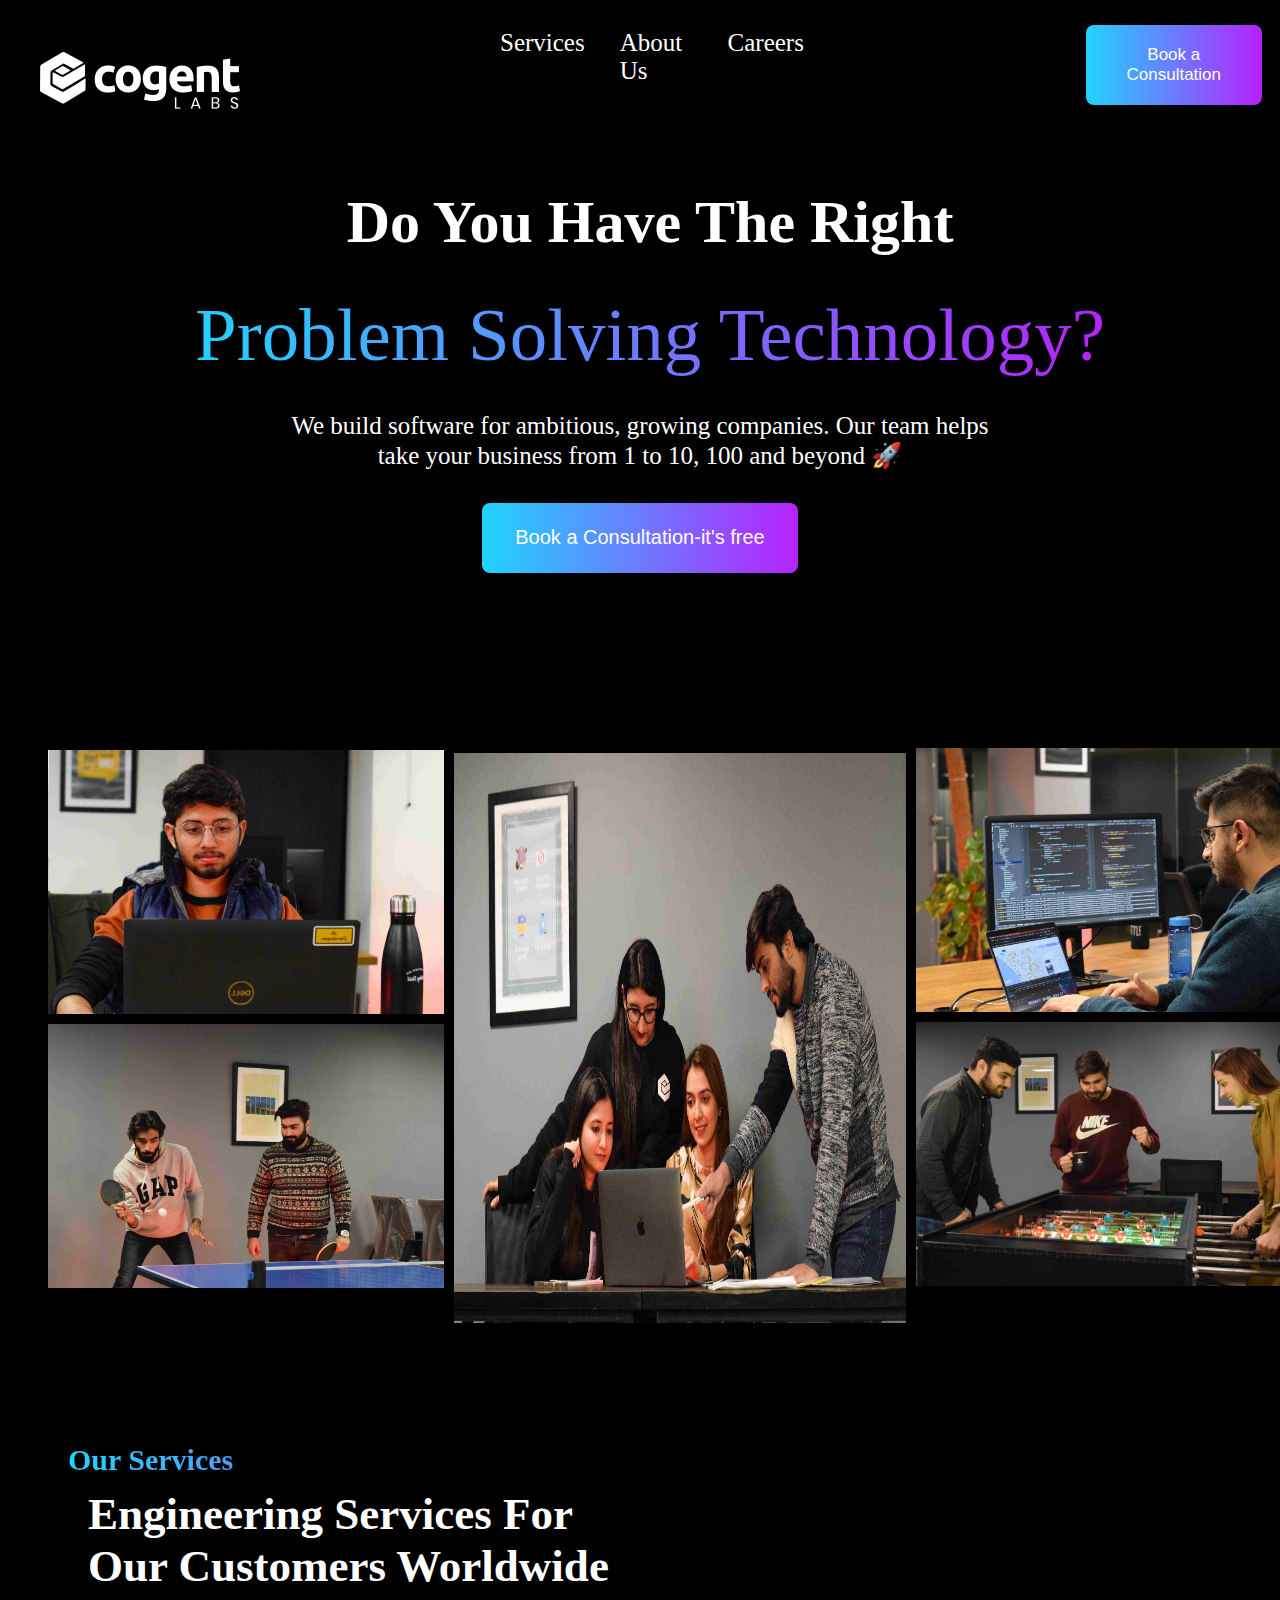
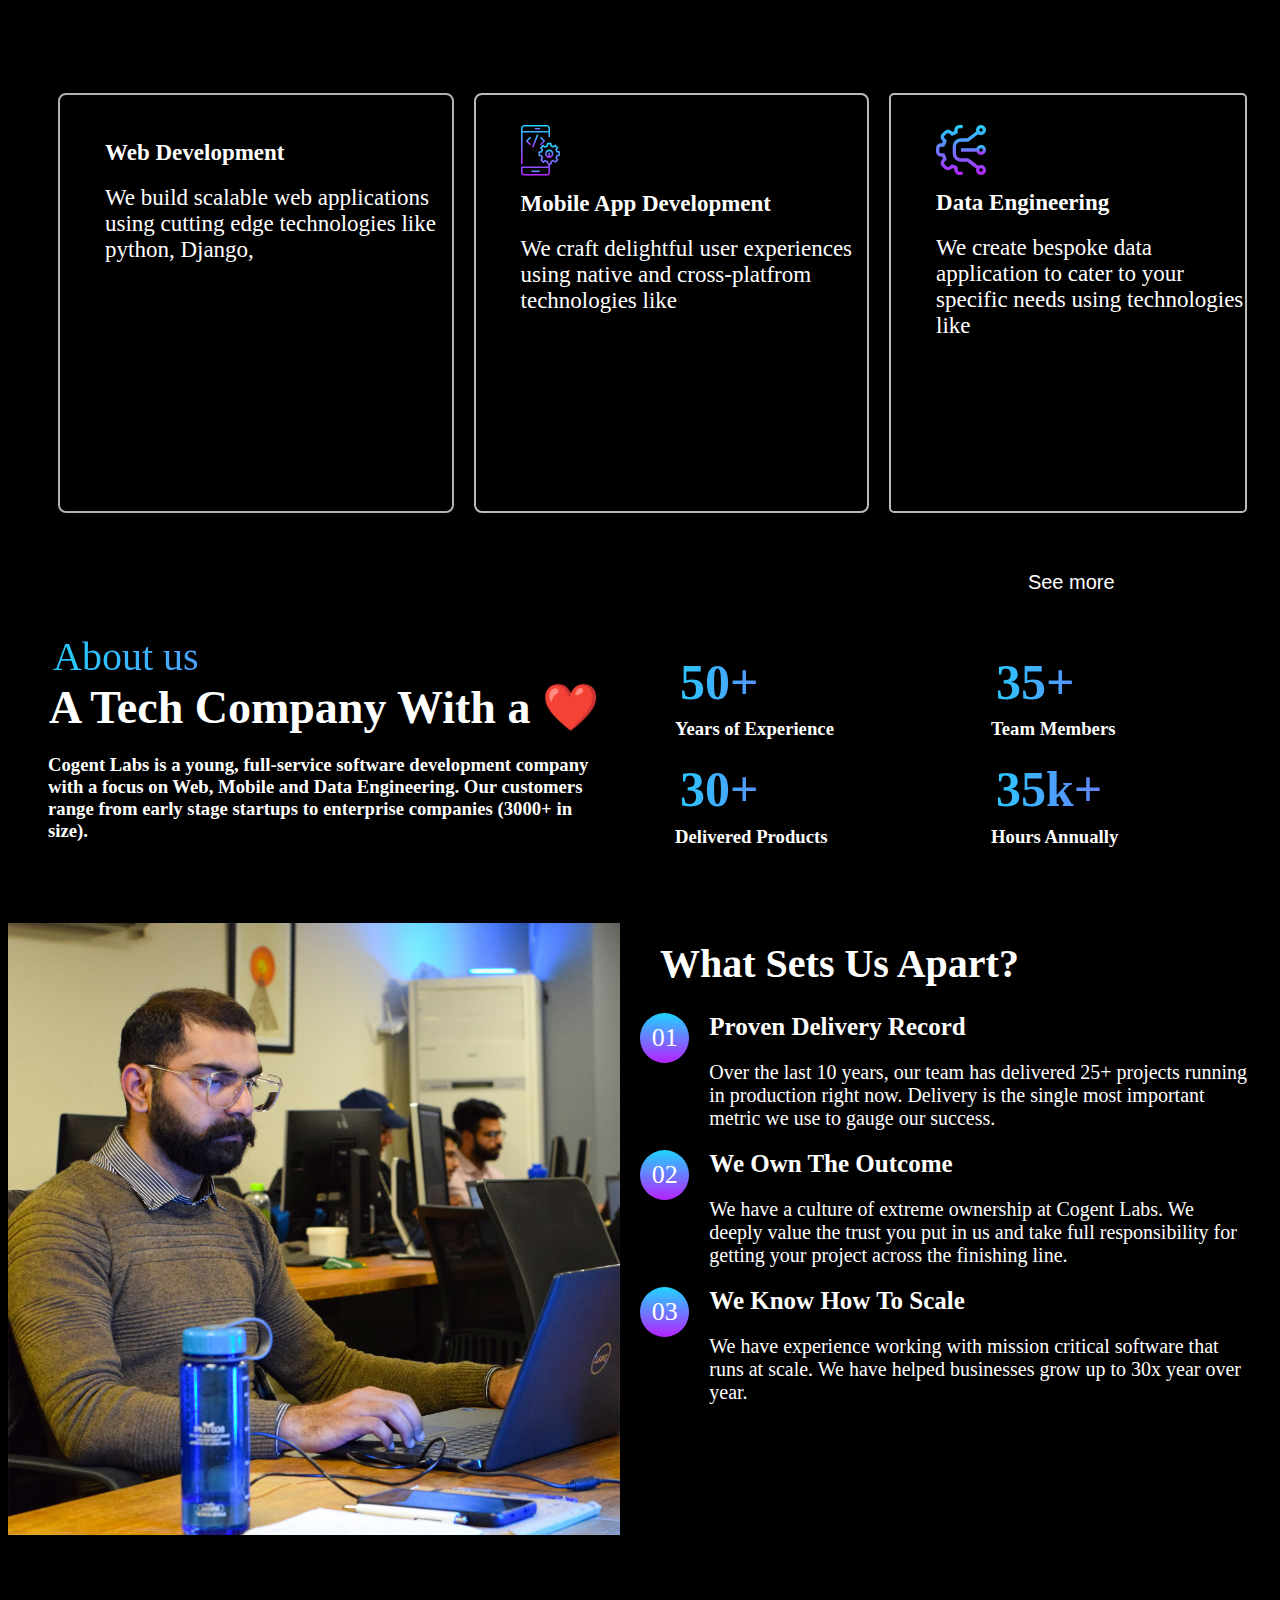
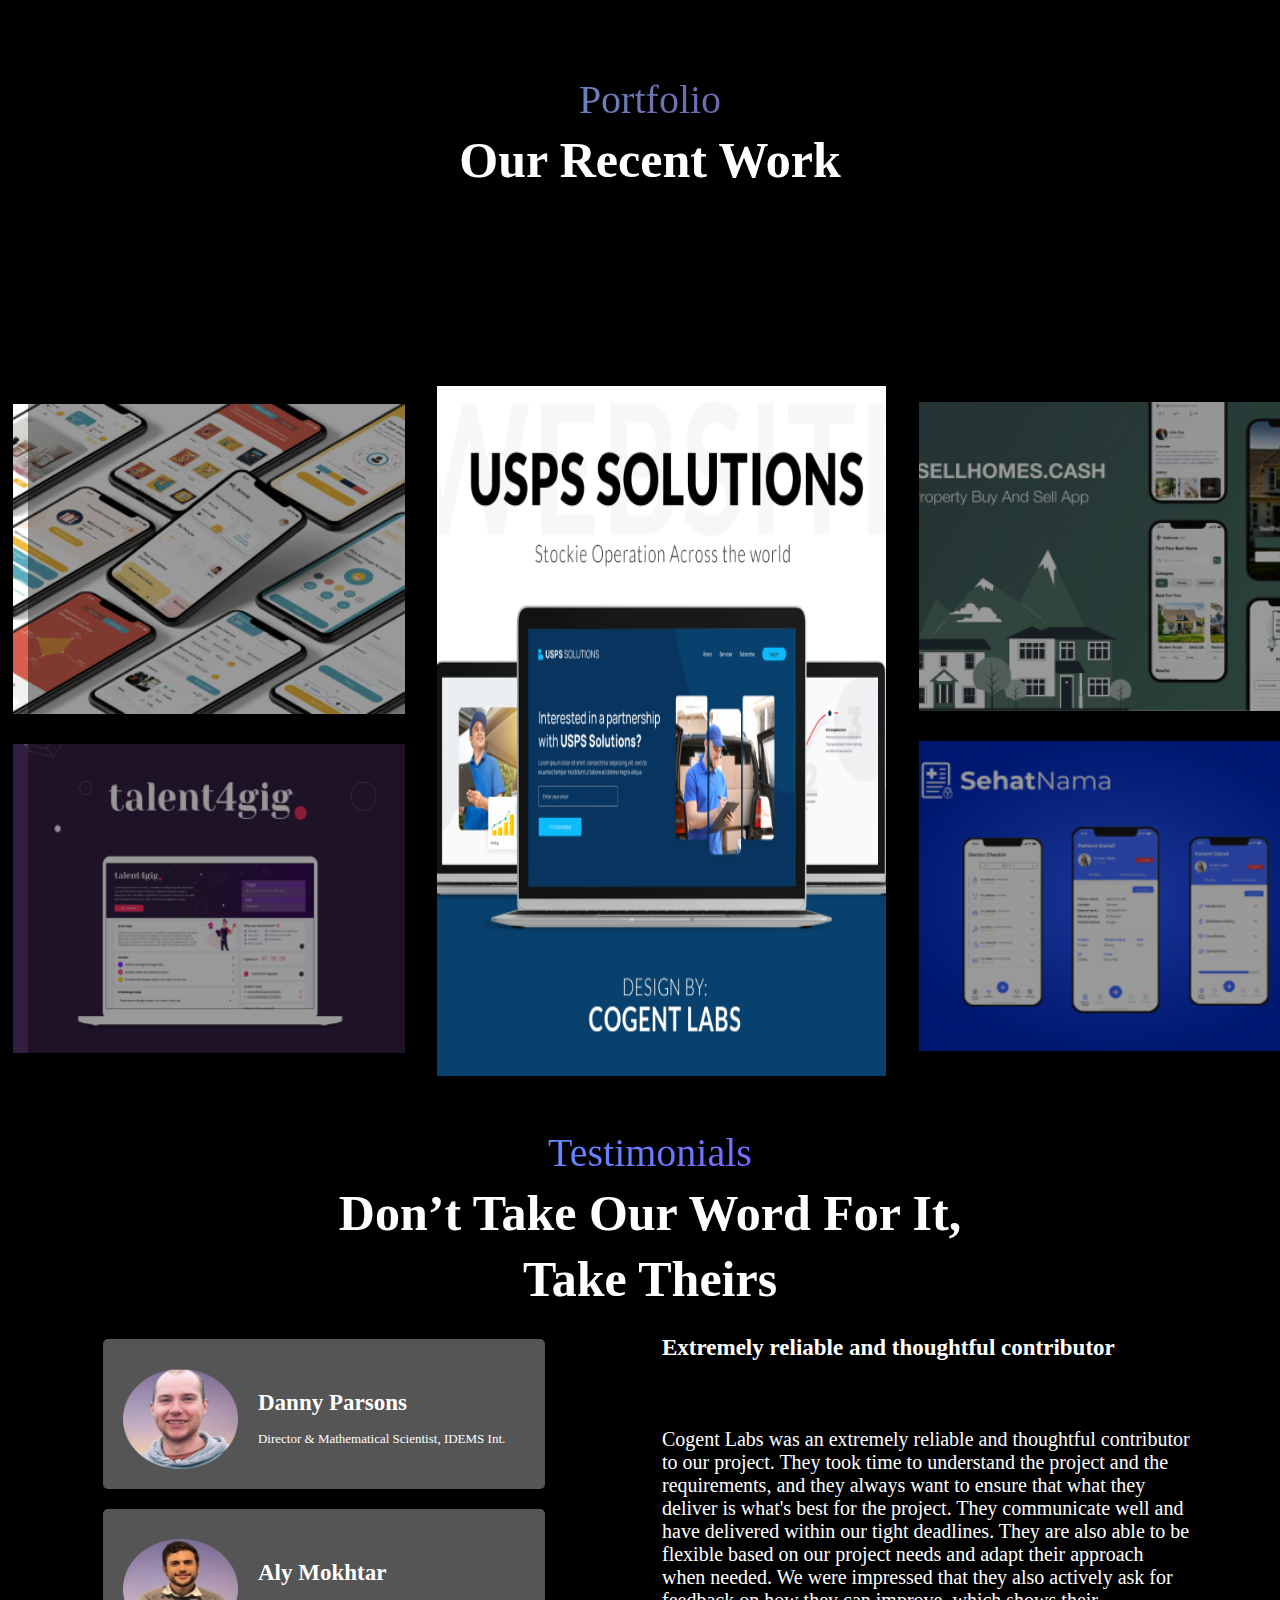
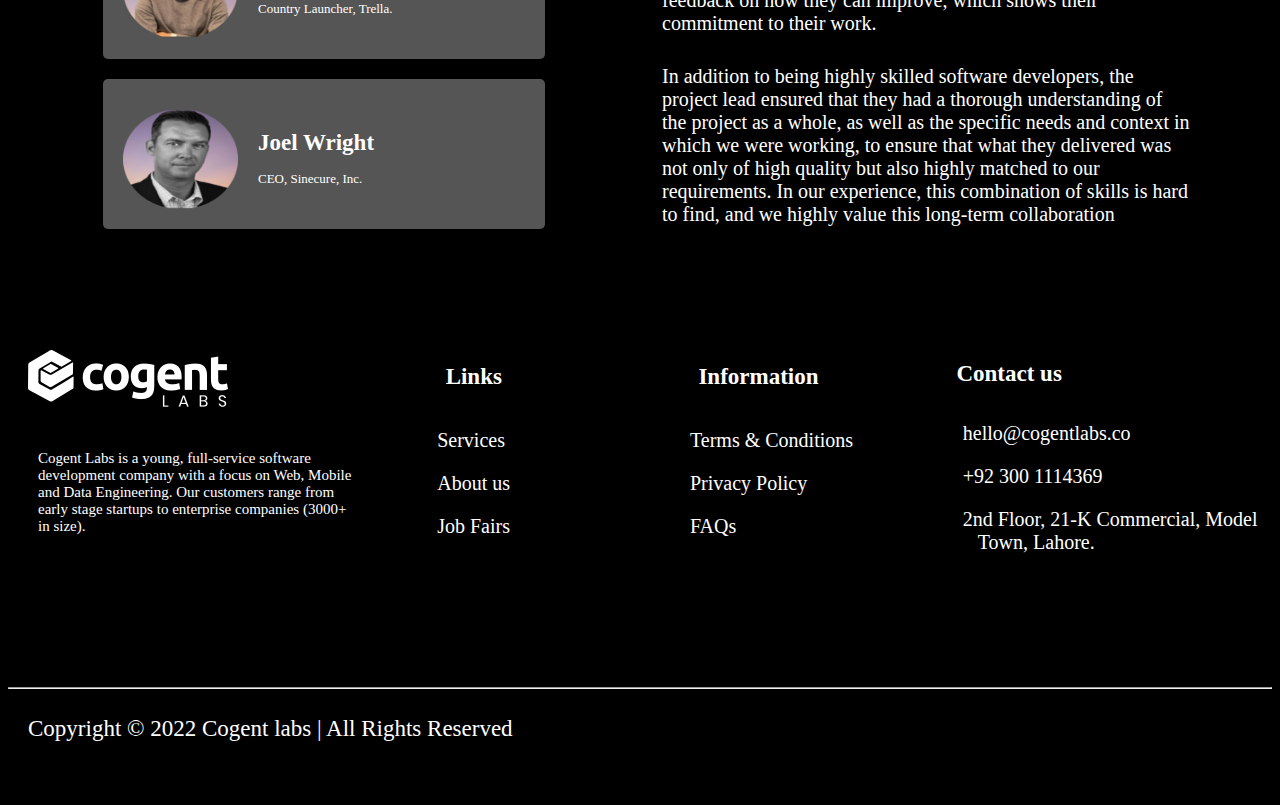
==== index.html @ a1be11cf "create rapo and modify files" ====
<html>

<head>
   <link rel="stylesheet" href="https://cdnjs.cloudflare.com/ajax/libs/font-awesome/6.5.2/css/all.min.css"
      integrity="sha512-SnH5WK+bZxgPHs44uWIX+LLJAJ9/2PkPKZ5QiAj6Ta86w+fsb2TkcmfRyVX3pBnMFcV7oQPJkl9QevSCWr3W6A=="
      crossorigin="anonymous" referrerpolicy="no-referrer" />
   <title>Congent Labs</title>
   <link rel="stylesheet" href="style.css">
</head>

<body>
   <header>
      <div class="container">
         <div class="logo">
            <img src="CogentLabs.png" alt="">
         </div>
         <ul>
            <li class="l1"> <a href="Services.html">Services</a></li>
            <li class="l1"> <a href="About Us.html"> About Us</a></li>
            <li class="l1"> <a href="careers.html">Careers</a></li>
         </ul>
         <button class="bu1">Book a Consultation</button>
      </div>
   </header>
   <main>
      <div class="main-container">
         <h1>Do You Have The Right</h1>
         <h2>Problem Solving Technology?</h2>
         <h3>We build software for ambitious, growing companies. Our team helps</h3>
         <h4>take your business from 1 to 10, 100 and beyond 🚀 </h4>
         <button class="um">Book a Consultation-it's free</button>
      </div>
   </main>
   <div class="images">
      <div class="image1">
         <img src="DSC_0014_11zon_Ul2o5CG.original.jpg" alt="">
         <img class="img1" src="DSC_0043_11zon.original.jpg" alt="">
      </div>
      <div class="image2">
         <img src="DSC_0070_11zon.original.jpg" alt="">
      </div>
      <div class="image3">
         <img src="DSC_0007_11zon.original.jpg" alt="">
         <img class="img1" src="DSC_0045_2_11zon.original.jpg" alt="">
      </div>
   </div>
   <div class="text-1">
      <h3>Our Services</h3>
      <h1>Engineering Services For Our Customers Worldwide</h1>
   </div>
   <div class="box-contact">
      <div class="d1">
         <img src="c:\Users\saba\Desktop\Umeeda Khtoon\web_dev.png" alt="">
         <h1>Web Development</h1>
         <h2>We build scalable web applications using cutting edge technologies like python, Django,</h2>
         <i class=" uh fa-solid fa-arrow-right-long"></i>
      </div>
      <div class="d2">
         <img src="Mobile_app_development (1).svg" alt="">
         <h1>Mobile App Development</h1>
         <h2>We craft delightful user experiences using native and cross-platfrom technologies like</h2>
         <i class=" uh fa-solid fa-arrow-right-long"></i>
      </div>
      <div class="d3">
         <img src="Data_Engineering (1).svg" alt="">
         <h1>Data Engineering</h1>
         <h2>We create bespoke data application to cater to your specific needs using technologies like</h2>
         <i class="uh fa-solid fa-arrow-right-long"></i>
      </div>
   </div>
   <div class="arrow">
      <button>See more </button>
      <i class="fa-solid fa-arrow-right-long"></i>
   </div>
   <div class="main-heart">
      <div class="heart">
         <h2>About us</h2>
         <h1>A Tech Company With a ❤️</h1>
         <h3>Cogent Labs is a young, full-service software development
            company with a focus on Web, Mobile and Data Engineering.
            Our customers range from early stage startups to enterprise
            companies (3000+ in size). </h3>
      </div>
      <div class="counting">
         <h1>50+</h1>
         <h3>Years of Experience</h3>
         <h1>30+</h1>
         <h3>Delivered Products</h3>
      </div>
      <div class="text-counting">
         <h1>35+</h1>
         <h3>Team Members</h3>
         <h1>35k+</h1>
         <h3>Hours Annually</h3>
      </div>
   </div>
   <div class="image-contact">
      <div class="image">
         <img src="Untitled-1.original (1).jpg" alt="">
      </div>
      <div class="image-side">
         <h1>What Sets Us Apart?</h1>
         <div class="ol_list">
            <div class="wrapper">
               <div class="number">01</div>
               <div class="text">
                  <h2>Proven Delivery Record</h2>
                  <p>Over the last 10 years, our team has delivered 25+ projects running in production right now.
                     Delivery is the single most important metric we use to gauge our success.</p>
               </div>
            </div>
            <div class="wrapper">
               <div class="number">02</div>
               <div class="text">
                  <h2>We Own The Outcome</h2>
                  <p>We have a culture of extreme ownership at Cogent Labs. We deeply value the trust you put in us and
                     take full responsibility for getting your project across the finishing line.</p>
               </div>
            </div>
            <div class="wrapper">
               <div class="number">03</div>
               <div class="text">
                  <h2>We Know How To Scale</h2>
                  <p>We have experience working with mission critical software that runs at scale. We have helped
                     businesses grow up to 30x year over year.</p>
               </div>
            </div>
         </div>
      </div>
   </div>
   <div class="text-contact">
      <h2>Portfolio</h2>
      <h1>Our Recent Work</h1>
   </div>
   <div class="images-container">
   <div class="ii1">
      <div class="wrapper_images_overlay">
         <img src="image-g-4_wmteGNv.scale-100 (1).png" alt="">
         <div class="overlay"></div>
      </div>    
      <div class="wrapper_images_overlay">
         <img src="image-g-1.scale-100 - Copy.png" alt="">
         <div class="overlay"></div>
      </div>
   </div>
<div class="ii2">
   <img src="image-g-2.scale-100.png" alt="">
</div>
<div class="ii3">
   <div class="wrapper_images_overlay">
      <img src="image-g-3.scale-100 (1).png" alt="">
      <div class="overlay"></div>
   </div>    
   <div class="wrapper_images_overlay">
      <img src="image-g-5.scale-100.png" alt="">
      <div class="overlay"></div>
   </div>
</div>
   </div>
   <div class="next-text">
      <h2>Testimonials</h2>
      <h1>Don’t Take Our Word For It,</h1>
      <h1>Take Theirs</h1>
   </div>
   <div class="contact">
      <div class="main-contact">
      <div class="first-div">
         <div class="f-d">
            <img src="Danny_1.png" alt="">
         <div class="d">
            <h1>Danny Parsons</h1>
            <h2>Director & Mathematical Scientist, IDEMS Int.</h2>
         </div>
      </div>
         <div class="f-d">
            <img src="aly_1.png" alt="">
         <div class="d">
            <h1>Aly Mokhtar</h1>
            <h2>Country Launcher, Trella.</h2>
         </div>
      </div>
         <div class="f-d">
            <img src="Joel.png" alt="">
         <div class="d">
            <h1>Joel Wright</h1>
            <h2>CEO, Sinecure, Inc.</h2>
         </div>
      </div>
      </div>
      <div class="last-text">
         <h1>Extremely reliable and thoughtful contributor</h1>
         <h2><i class="fa-solid fa-star"></i>
            <i class="fa-solid fa-star"></i>
            <i class="fa-solid fa-star"></i>
            <i class="fa-solid fa-star"></i>
            <i class="fa-solid fa-star"></i></h2>
            <h3>Cogent Labs was an extremely reliable and thoughtful contributor to our project. 
            They took time to understand the project and the requirements, and they always want
            to ensure that what they deliver is what's best for the project. They communicate well
             and have delivered within our tight deadlines. They are also able to be flexible based
            on our project needs and adapt their approach when needed. We were impressed that they 
            also actively ask for feedback on how they can improve, which shows their commitment to their work.
            </h3>
            <h3>In addition to being highly skilled software developers, the project lead ensured that they had 
               a thorough understanding of the project as a whole, as well as the specific needs and context in
                which we were working, to ensure that what they delivered was not only of high quality but also
                 highly matched to our requirements. In our experience, this combination of skills is hard to find,
             and we highly value this long-term collaboration</h3>
      </div>
   </div>
   </div>
   <footer>
   <div class="footer-container">
      <div class="logo">
         <img src="CogentLabs.png" alt="">
         <h2>Cogent Labs is a young, full-service software development company with a focus on Web, 
         Mobile and Data Engineering. Our customers range from early stage startups to enterprise companies (3000+ in size).</h2>
      </div>
      <div class="links">
         <ul>
            <li><h2>Links</h2></li>
            <li>Services</li>
            <li>About us</li>
            <li>Job Fairs</li>
         </ul>
      </div>
      <div class="Information">
         <ul>
            <li><h2>Information</h2></li>
            <li>Terms & Conditions</li>
            <li>Privacy Policy</li>
            <li>FAQs</li>
         </ul>
      </div>
<div class="Contact-us">
   <ul>
      <li><h1>Contact us</h1> </li>
      <li><i class="fa-solid fa-envelope"></i>hello@cogentlabs.co</li>
      <li><i class="fa-solid fa-phone"></i>+92 300 1114369</li>
      <li><i class="fa-solid fa-location-dot"></i>2nd Floor, 21-K Commercial, Model <span>Town, Lahore.</span> </li>
   </ul>
</div>
   </div>   
   </footer>
   <hr>
   <div class="last">
      <h2>Copyright © 2022 Cogent labs | All Rights Reserved</h2>
      <h1>
      <i class="fa-brands fa-linkedin"></i>
      <i class="fa-brands fa-instagram"></i>
      <i class="fa-brands fa-facebook"></i>
   </h1>
   </div>
   </div>
</body>

</html>
---- style.css ----
body{
    background: black;
    color: white;
}
header{
    position: fixed;
    top: 0;
    left: 0;
    right: 0;
    background-color: black;
}
.container{
    background:black;
    color: white;
    display: flex;
    gap: 220px;
    min-height: 90px;
    padding: 20px;
    width: 97%;
    align-items: center;
}
    a{
        color: white;
        text-decoration: none;
    }
.container ul{
    display: flex;
    justify-content: center;
    gap:35px;
    font-size:25px;
    list-style: none;
     margin-top:8px;
}
.container ul li :hover{
background-image: linear-gradient(to left, #b621fe,#1fd3fd);
background-clip: text;
-webkit-text-fill-color: transparent;
text-decoration: underline;
cursor: pointer;
position: relative;
}
 
/* .container a::after :hover{
    content: "";
    width: 100%;
    min-height: 2px;
    position: absolute;
    left: 0;
    bottom: -4px;
} */
 .bu1{
    width:15%;
    padding: 20px;
    margin-left: 5%;
    color: white;
    background: linear-gradient(90deg,#20D4FE 0%, #b622fe 100%);
    border-radius: 8px;
     border: none;
     font-size: 17px;
}
.main-container{
    display: flex;
    flex-direction: column;
    justify-content: center;
    align-items: center;
    padding-top: 140px;
   
}
.main-container h1{
    font-size:60px;
    font-weight:1200;
}
.main-container h2{
    font-size:75px;
    margin-top: -5px;
    font-weight:100;
    background-image: linear-gradient(to right, #20D4FE 0%, #B722FF 100%);
  background-clip: text;
  color: transparent
}
.main-container h3{
    font-size:25px;
    gap: 10px;
    margin-top: -29px;
    font-weight: 200;
}
.main-container h4{
    font-size:25px;
    gap: 10px;
    margin-top:-24px;
    font-weight: 200;
}
.main-container .um{
    width:25%;
    min-height:70px;
    color: white;
    background-image: linear-gradient(to right, #20D4FE 0%, #B722FF 100%);
    border-radius: 8px;
     border: none;
     font-size: 20px;
}
.images{
    display: flex;
    flex-direction: row;
    align-items: center;
    width: 100%;
    min-height: 500px;
    background-color: black;
    gap: 10px;
    padding: 20px;
    margin-top: 50px;
}
.image1{
    width: 35%;
    min-height: 600px;
    flex-direction: row;
    margin-top: 75px;
}
.image2{
    width: 40%;
    min-height: 580px;
     margin-top: 80px;    
}
.image3{
    width: 35%;
    min-height: 600px;
    flex-direction: row;
    margin-top: 70px;
}
.image1 img{
    width: 100%;
    min-height: 260px;
}
.image2 img{
    width: 100%;
    min-height: 570px;
    /* margin-top:-1px; */
}
.image3 img{
    width: 100%;
    min-height: 260px;
}
.img1{
    width: 100%;
    min-height: 250px;
    margin-top: 10px;
}
.text-1{
    width: 50%;
    min-height: 200px;
    background-color:black;
margin-top: 100px;
}
.text-1 h3{
    font-size:30px;
    margin-left: 60px;
     background-image: linear-gradient(to right, #20D4FE 0%, #B722FF 100%);
     background-clip: text;  
    color: transparent;
}
.text-1 h1{
    font-size:45px;
    margin-left: 60px;
    margin-top: -3%;
}
.box-contact{
    min-height: 450px;
    width: 100%;
    display: flex;
    flex-direction: row;
    background-color: black;
    padding: 20px;
    gap: 20px;
    flex-wrap: wrap;
}
.d1{
    width:29%;
    min-height: 350px;
    background-color:black;
border: 2px solid rgb(180, 176, 176);
margin-left: 30px;
border-radius: 8px;

}
.d1:hover{
    border: 2px solid;
border-image: linear-gradient(to left,#20D4FE 0%, #B722FF 100%);
border-image-slice: 1;
border-radius: 5px;
}
.d2{
    width: 29%;
    min-height: 350px;
    background-color:black;
border: 2px solid rgb(187, 185, 185);
border-radius:8px;


}
.d2:hover{
    border: 2px solid;
border-image: linear-gradient(to left,#20D4FE 0%, #B722FF 100%); 
border-image-slice: 1;
  border-radius: 5px;
}
.d3{
    width: 26%;
    min-height: 350px;
    background-color:black;
border: 2px solid rgb(187, 184, 184);
 border-radius:5px;
 

}
.d3:hover{
    border: 2px solid;
border-image: linear-gradient(to left, #20D4FE 0%, #B722FF 100%); 
border-image-slice: 1;
border-radius: 8px;
}
.d1,.d2,.d3, h1{
   padding-left: 20px;
   font-size: 23px;
}
.d1,.d2,.d3, h2{
    padding-left: 20px;
    font-size: 23px;
    font-weight: 300;
 }
 .d1,.d2,.d3, img{
    padding-left: 20px;
    margin-top: 30px;
 }
 .d1,.d2,.d3, i{
    padding-left: 25px;
    font-size: 50px;
    font-weight:50;
    
 }
 .uh:hover{
    background: linear-gradient(#20D4FE 0%, #B722FF 100%); 
}
.arrow{
    width: 100%;
    min-height: 100px;
    background-color:black;
    display: flex;
    justify-content: flex-end;
    align-items: center;
}
.arrow button{
    width: fit-content;
    color: white;
    font-size: 20px;
    background-color:black;
    border: none;
}
.arrow i{
width: 10%;
min-height: 30px;
color: white;
/* margin-left: 10px; */
}
.main-heart{
    display: flex;
    width: 100%;
    background-color:black ;
    min-height: 260px;
}
.heart{
    width: 50%;
    min-height: 250px;
    background-color:black;
}
.heart h2{
    background-image: linear-gradient(to right,#20D4FE 0%, #B722FF 100%);
     background-clip: text;  
    color: transparent;
    margin: 0 25px;
    font-size: 40px;
}
.heart h1{
    margin: 0 21px;
    font-size: 46px;
}
.heart h3{
    margin: 20 40px;
    /* font-size: 46px; */
}
.counting{
    width: 25%;
    min-height: 250px;
    background-color: black;
}
.counting h1{
    background-image: linear-gradient(to right,#20D4FE 0%, #B722FF 100%);
    background-clip: text;  
   color: transparent;
   font-size: 50px;
   margin: 0 20px;
   padding: 20px;
}
.counting h3{
    margin: 0 35px;
    margin-top: -4%;
}
.text-counting{
    width: 25%;
    min-height: 250px;
    background-color:black;
}
.text-counting h1{
    background-image: linear-gradient(to right,#20D4FE 0%, #B722FF 100%);
    background-clip: text;  
   color: transparent;
   font-size: 50px;
   margin: 0 20px;
   padding: 20px;
}
.text-counting h3{
    margin: 0 35px;
    margin-top: -4%;
}
.image-contact{
    width: 100%;
    min-height:750px;
    background-color:black;
    display: flex;
    flex-direction: row;
}
.image{
    width: 50%;
    min-height: 400px;
    background-color:black;
}
.image-side{
    width: 50%;
    padding: 20px;
    background-color:black;
}
.image img{
    width: 100%;
    min-height: 300px;
    padding-left: 0;
    

}
.ol-list{
    width: 40px;
    min-height: 400px;
    border-radius: 50%;
    background-image: linear-gradient(to top,#20D4FE 0%, #B722FF 100%);
    display: flex;
    
}
.number {
    width: 50px;
    height: 50px;
    background: linear-gradient(#20D4FE 0%, #B722FF 100%);
    font-size: 26px;
    border-radius: 50%;
    display: flex;
    justify-content: center;
    align-items: center;
}

.wrapper {
    display: flex;
    flex-direction: row;
    column-gap: 20px;
}

.text {
    width: 90%;
}

.text h2 {
    margin: 0;
    padding-left: 0;
    font-size: 25px;
    font-weight: bold;
}
.text p{
    font-size: 20px;
    font-weight: 200;
}
.image-side h1{
    font-size: 40px;
}
.text-contact{
    width: 100%;
    height: 130px;
    background-color:black;
    text-align: center;
}
.text-contact h2{
    background-image: linear-gradient(to left, rgb(122, 4, 113), rgb(94, 233, 252));
    background-clip: text;  
   color: transparent;
   font-size: 40px;
}
.text-contact h1{
    font-size: 50px;
    margin-top: -2%;
}
.images-container{
    display: flex;
    flex-direction: row;
    align-items: center;
    width: 100%;
    min-height: 500px;
    background-color:black;
    gap: 10px;
    padding: 20px;
    margin-top: 50px;
}
.ii1{
    width: 35%;
    min-height: 600px;
    flex-direction: row;
    margin-top: 75px;
}
.ii2{
    width: 40%;
    min-height: 580px;
     margin-top: 80px;    
}
.ii3{
    width: 35%;
    min-height: 600px;
    flex-direction: row;
    margin-top: 70px;
    margin-left: 10px;
}
.ii1 img{
    width: 100%;
    min-height: 260px;
    margin-left: -9%;
}
.ii2 img{
    width: 100%;
    min-height: 690px;
 margin-left: -3%;
 }
.ii3 img{
    width: 100%;
    min-height: 260px;
} 
.next-text{
    width: 100%;
    height: 190px;
    background-color:black;
    text-align: center;
}
.next-text h2{
    background-image: linear-gradient(to right,#20D4FE 0%, #B722FF 100%);
    background-clip: text;  
   color: transparent;
   font-size: 40px;
}
.next-text h1{
    font-size: 50px;
    margin-top: -2%;
}
.contact{
    width: 100%;
    height: 600px;
    background-color:black;
    display: flex;
    flex-direction: row;
}
.first-div{
   width: 50%;
   height: 550px;
   background: black;
}
 .f-d{
    width: 70%;
    height: 150px;
    background-color: rgb(85, 85, 85);
    border-radius: 5px;
    margin: auto;
    display: flex;
    margin-top: 20px;
 }
 .d{
    width:80%;
    height: 100px;
    background-color:  rgb(85, 85, 85);
    margin-top: 10px;
    margin-top: 35px;
 }
 .d h2{
    font-size: 13px;
 }
.f-d img{
width:30%;
height: 100px;
}
.main-contact{
    width: 100%;
    height: 600px;
display: flex;
flex-direction: row;
gap: 2px;
background-color: black;
}
.footer-container{
    width: 100%;
    height: 360px;
    background-color:black;
    display: flex;
    flex-direction: row;
}
footer .logo{
    width: 30%;
    height: 350px;
    background-color: black;
}
.links{
    width: 20%;
    height: 350px;
    background-color: black;
}
.information{
    width: 20%;
    height: 350px;
    background-color: black;
}
.contact-us{
    width: 30%;
    height: 350px;
    background-color: black;
}
footer ul li{
    list-style: none;
    font-size: 20px;
    padding: 10px;
}
ul i{
    font-size:20px;
    padding: 10px;
}
ul span{
    margin-left: 35px;
}
ul h1{
    margin-left: -2%;
    font-weight: 800;
}
ul h2{
    margin-left: -6%;
    font-weight: 800;
}
footer .logo h2{
    font-size: 15px;
    padding: 30px;
}
.last{
    width: 100%;
    height: 100px;
    background-color:black;
    display: flex;
    flex-direction: row;
    justify-content: space-between;
}
.last i{
    font-size: 20px;
    padding: 15px;
    margin-left: -5%;
    background-image: linear-gradient(to right,#20D4FE 0%, #B722FF 100%);
    background-clip: text;  
   color: transparent;
}
.last h2{
 display: flex;
}
.ii1 .ii3{
    position: relative;
    width: 400px;
    height: 400px;
}
.ii3 .ii1 img{
    width: 100%;
}
.overlay{
    width: 100%;
    height: 100%;
    background-color: rgba(0, 0, 0, 0.4);
    transition: .3s all ease; 
    position: absolute;
    left: 0;
    top: 0;
    right: 0;
}
.wrapper_images_overlay {
    position: relative;
}

.ii1 .wrapper_images_overlay:hover .overlay {
    left: -100%;
}
.ii3 .wrapper_images_overlay:hover .overlay {
    right: -100%;
    left: unset;
}
.last-text{
    width: 45%;
    height: 500px;
    background-color: black;
}
.last-text i{
    font-size:20px;
    color: gold;
    gap: none;
    margin-left: -5%;
}
.last-text h3{
    font-size: 20px;
    padding:5 20px;
    font-weight: 300;
}
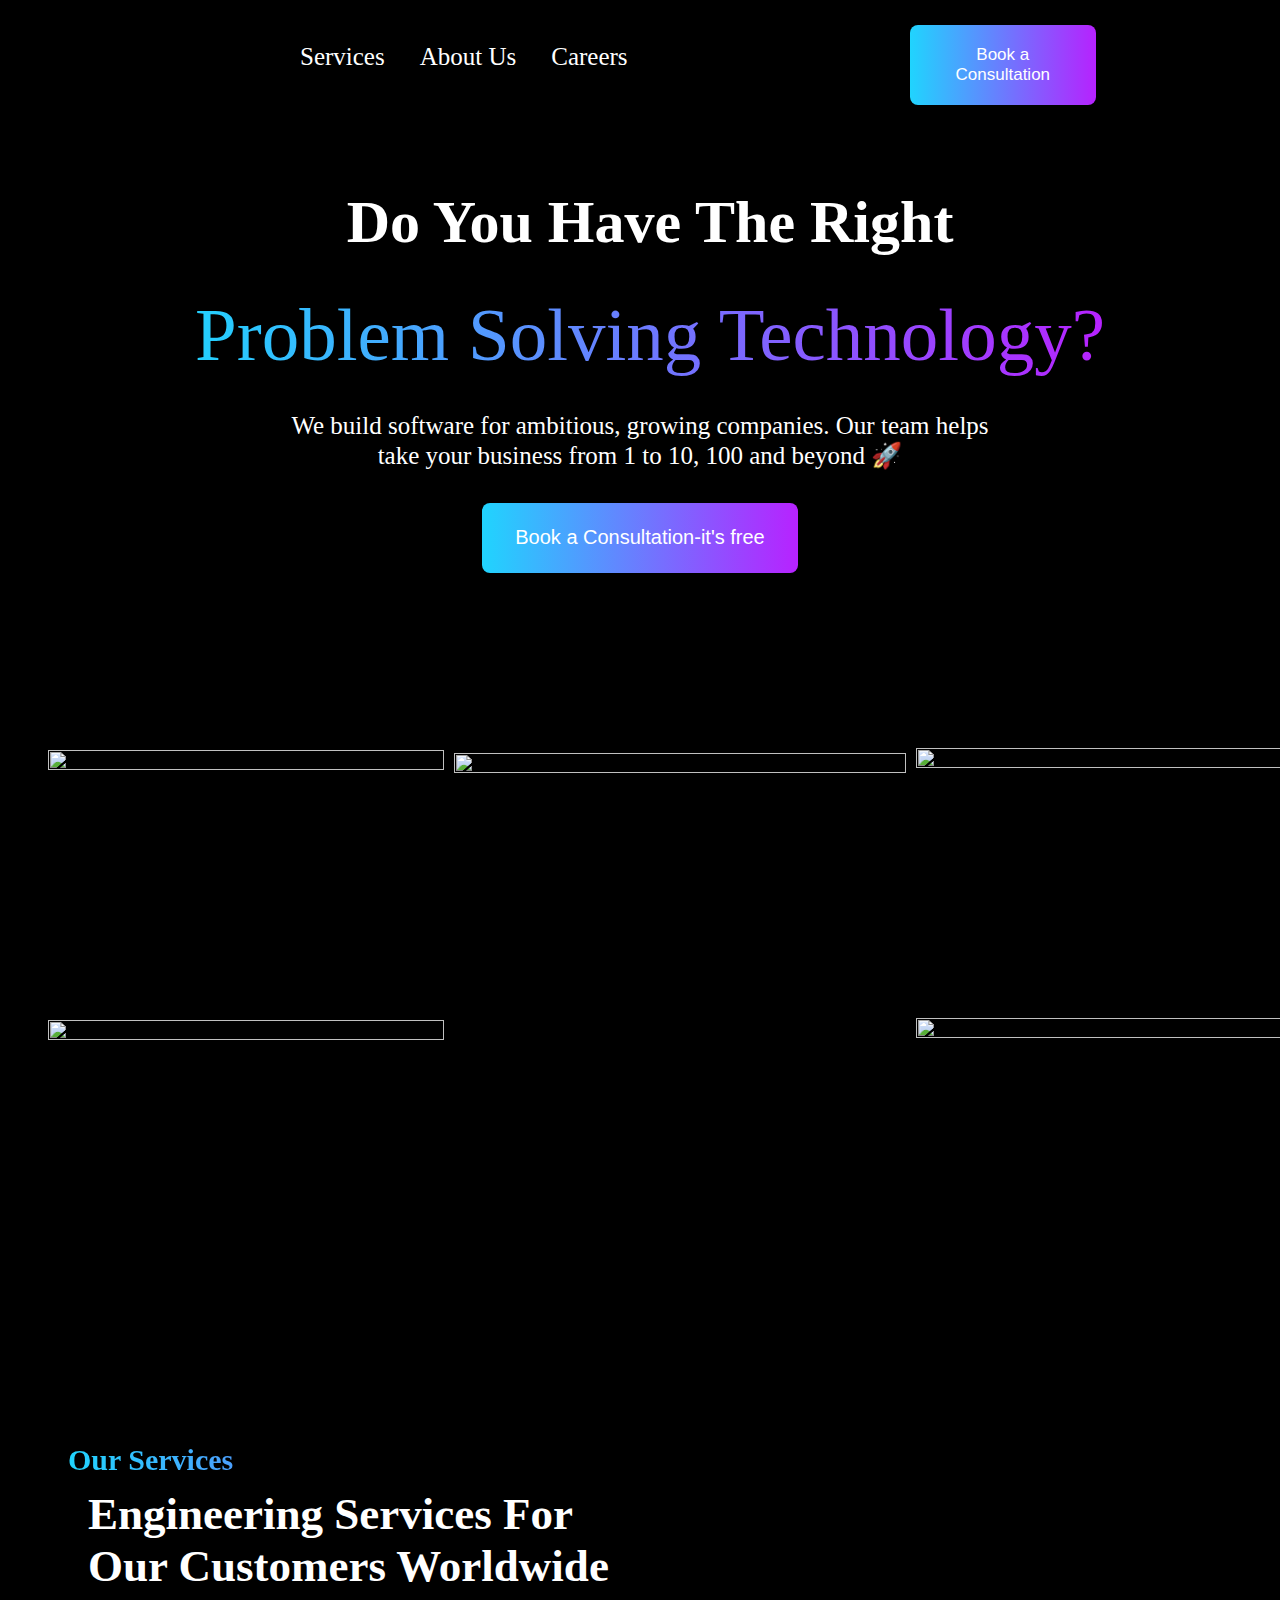
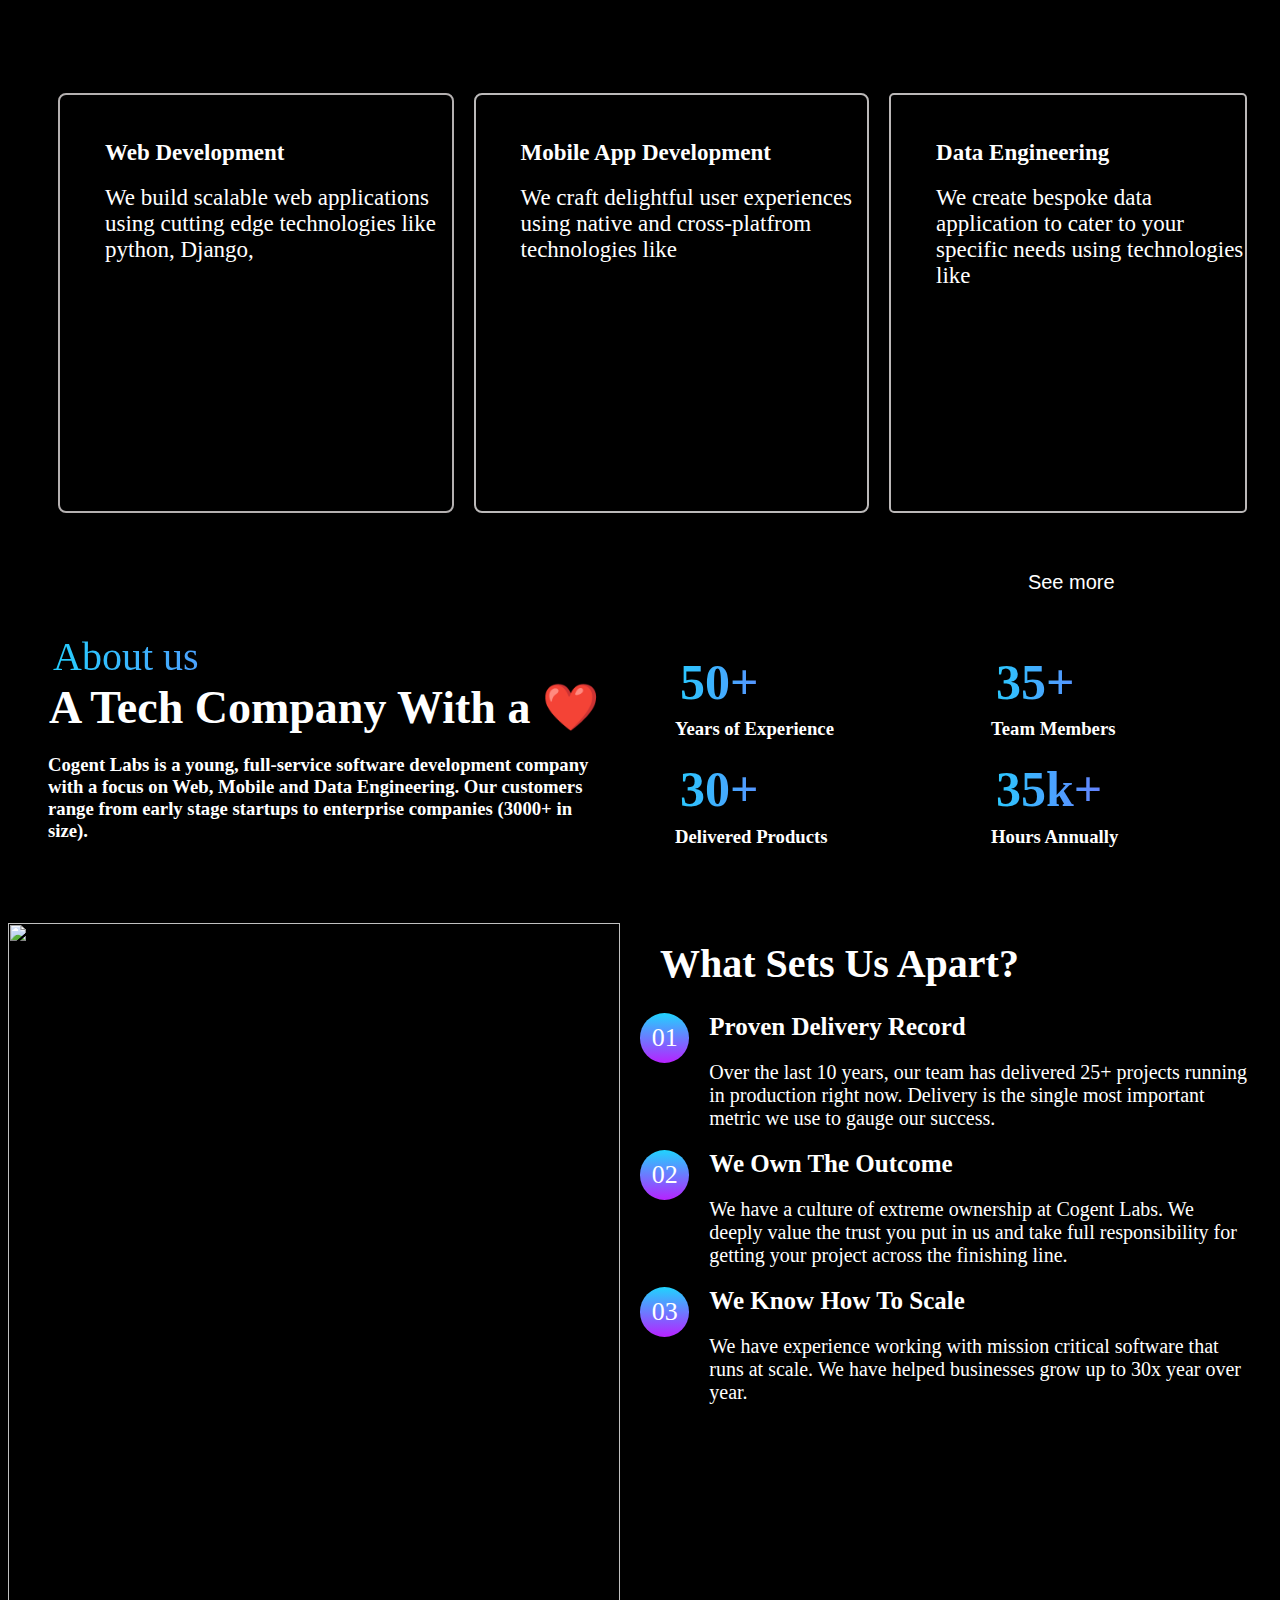
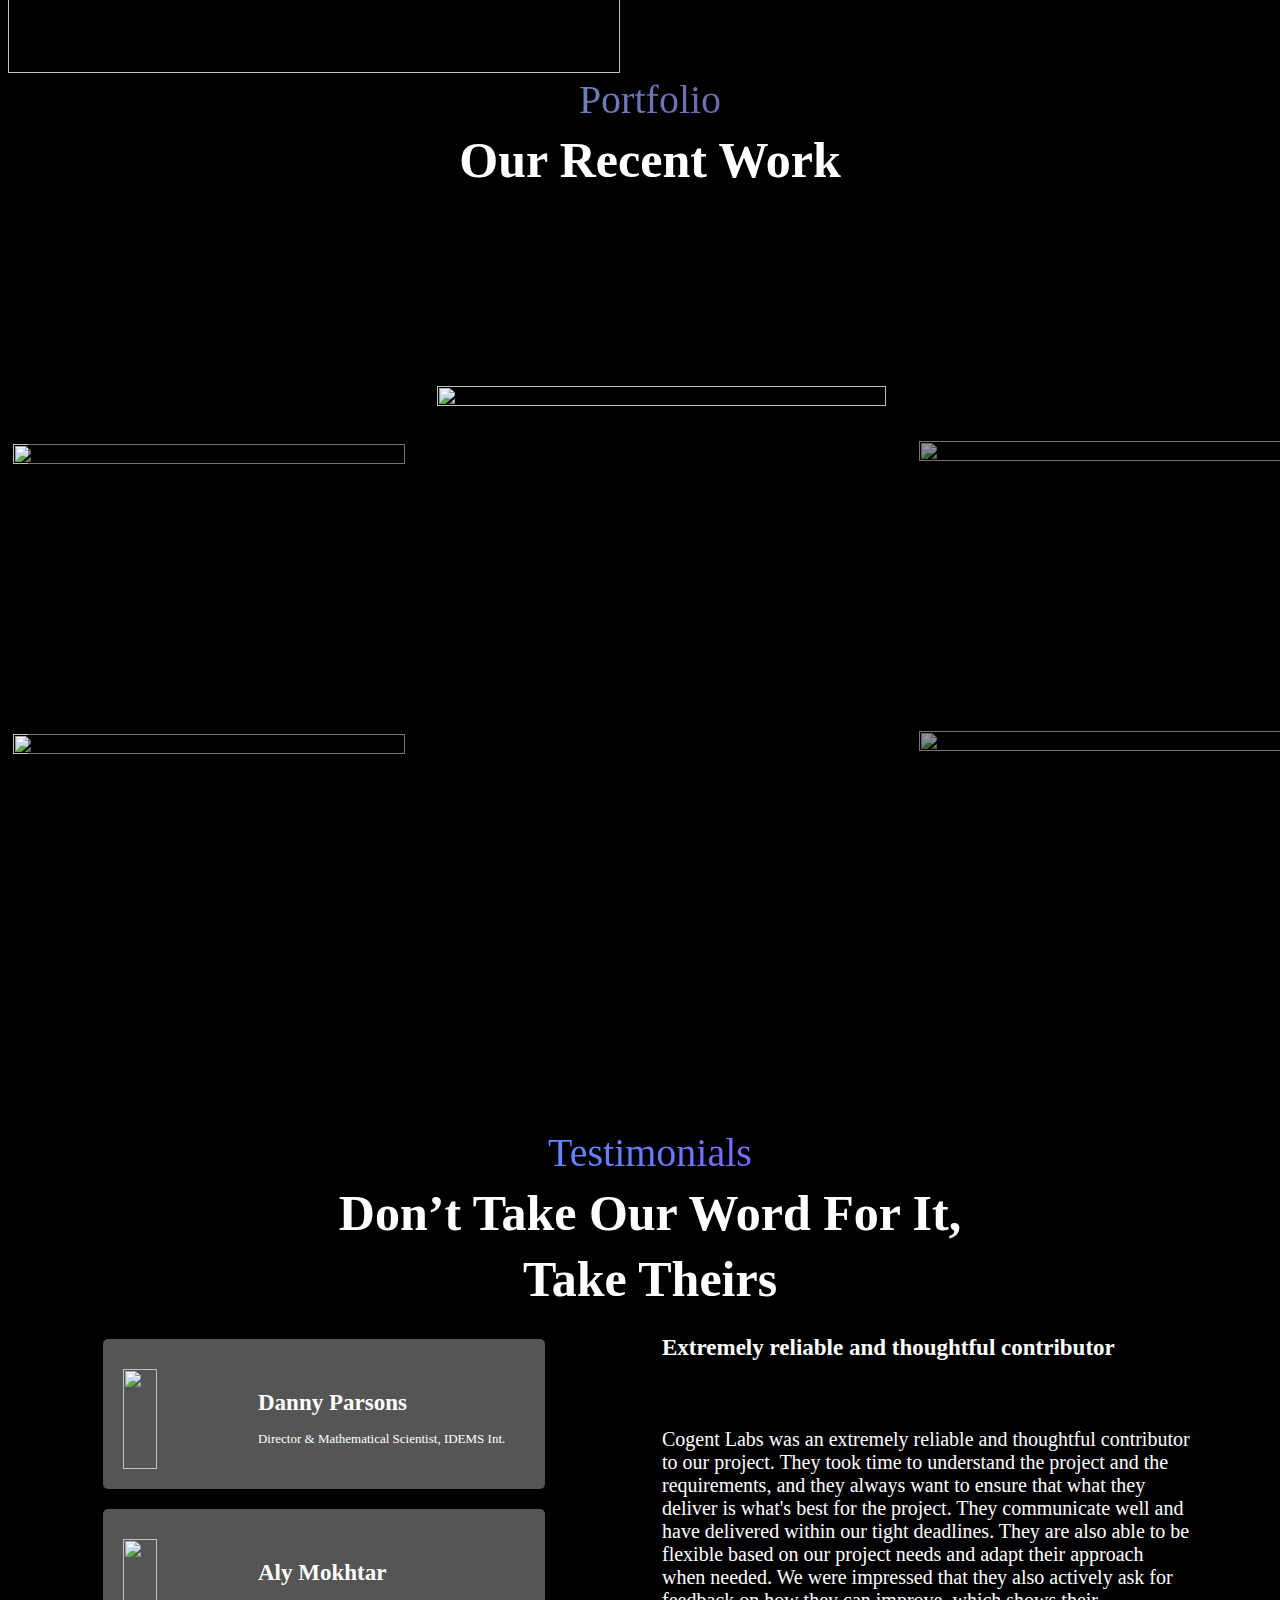
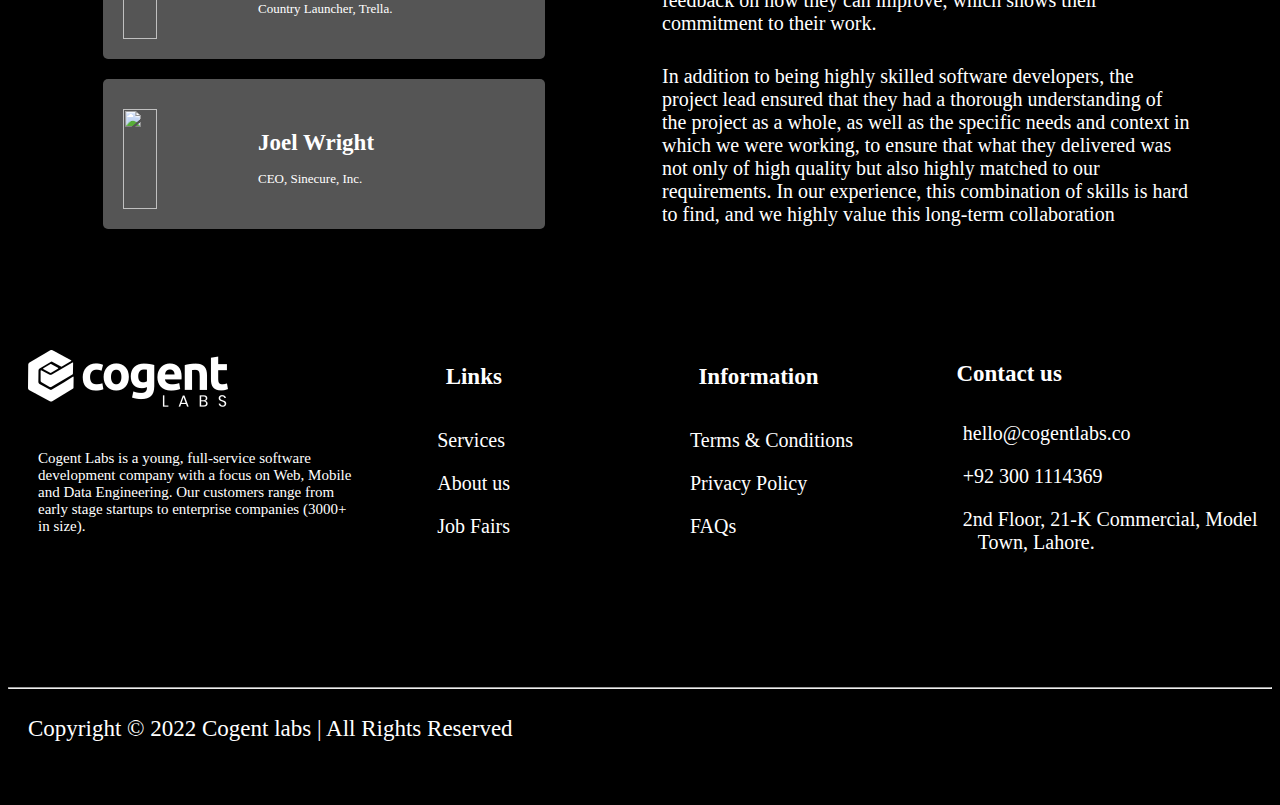
==== commit 6178cee8: "create rapo modify" ====
--- a/index.html
+++ b/index.html
@@ -12,7 +12,7 @@
    <header>
       <div class="container">
          <div class="logo">
-            <img src="CogentLabs.png" alt="">
+            <img src="c:\Users\saba\Desktop\Umeeda Khtoon\Websites\image\CogentLabs.png" alt="">
          </div>
          <ul>
             <li class="l1"> <a href="Services.html">Services</a></li>
@@ -33,15 +33,15 @@
    </main>
    <div class="images">
       <div class="image1">
-         <img src="DSC_0014_11zon_Ul2o5CG.original.jpg" alt="">
-         <img class="img1" src="DSC_0043_11zon.original.jpg" alt="">
+         <img src="c:\Users\saba\Desktop\Umeeda Khtoon\Websites\image\DSC_0014_11zon_Ul2o5CG.original.jpg" alt="">
+         <img class="img1" src="c:\Users\saba\Desktop\Umeeda Khtoon\Websites\image\DSC_0043_11zon.original.jpg" alt="">
       </div>
       <div class="image2">
-         <img src="DSC_0070_11zon.original.jpg" alt="">
+         <img src="c:\Users\saba\Desktop\Umeeda Khtoon\Websites\image\DSC_0070_11zon.original.jpg" alt="">
       </div>
       <div class="image3">
-         <img src="DSC_0007_11zon.original.jpg" alt="">
-         <img class="img1" src="DSC_0045_2_11zon.original.jpg" alt="">
+         <img src="c:\Users\saba\Desktop\Umeeda Khtoon\Websites\image\DSC_0007_11zon.original.jpg" alt="">
+         <img class="img1" src="c:\Users\saba\Desktop\Umeeda Khtoon\Websites\image\DSC_0045_2_11zon.original.jpg" alt="">
       </div>
    </div>
    <div class="text-1">
@@ -56,13 +56,13 @@
          <i class=" uh fa-solid fa-arrow-right-long"></i>
       </div>
       <div class="d2">
-         <img src="Mobile_app_development (1).svg" alt="">
+         <img src="c:\Users\saba\Desktop\Umeeda Khtoon\Websites\image\Mobile_app_development (1).svg" alt="">
          <h1>Mobile App Development</h1>
          <h2>We craft delightful user experiences using native and cross-platfrom technologies like</h2>
          <i class=" uh fa-solid fa-arrow-right-long"></i>
       </div>
       <div class="d3">
-         <img src="Data_Engineering (1).svg" alt="">
+         <img src="c:\Users\saba\Desktop\Umeeda Khtoon\Websites\image\Data_Engineering.svg" alt="">
          <h1>Data Engineering</h1>
          <h2>We create bespoke data application to cater to your specific needs using technologies like</h2>
          <i class="uh fa-solid fa-arrow-right-long"></i>
@@ -96,7 +96,7 @@
    </div>
    <div class="image-contact">
       <div class="image">
-         <img src="Untitled-1.original (1).jpg" alt="">
+         <img src="c:\Users\saba\Desktop\Umeeda Khtoon\Websites\image\Untitled-1.original (1).jpg" alt="">
       </div>
       <div class="image-side">
          <h1>What Sets Us Apart?</h1>
@@ -135,24 +135,24 @@
    <div class="images-container">
    <div class="ii1">
       <div class="wrapper_images_overlay">
-         <img src="image-g-4_wmteGNv.scale-100 (1).png" alt="">
+         <img src="c:\Users\saba\Desktop\Umeeda Khtoon\Websites\image\image-g-4_wmteGNv.scale-100 (1).png" alt="">
          <div class="overlay"></div>
       </div>    
       <div class="wrapper_images_overlay">
-         <img src="image-g-1.scale-100 - Copy.png" alt="">
+         <img src="c:\Users\saba\Desktop\Umeeda Khtoon\Websites\image\image-g-1.scale-100 - Copy.png" alt="">
          <div class="overlay"></div>
       </div>
    </div>
 <div class="ii2">
-   <img src="image-g-2.scale-100.png" alt="">
+   <img src="c:\Users\saba\Desktop\Umeeda Khtoon\Websites\image\image-g-2.scale-100.png" alt="">
 </div>
 <div class="ii3">
    <div class="wrapper_images_overlay">
-      <img src="image-g-3.scale-100 (1).png" alt="">
+      <img src="c:\Users\saba\Desktop\Umeeda Khtoon\Websites\image\image-g-3.scale-100 (1).png" alt="">
       <div class="overlay"></div>
    </div>    
    <div class="wrapper_images_overlay">
-      <img src="image-g-5.scale-100.png" alt="">
+      <img src="c:\Users\saba\Desktop\Umeeda Khtoon\Websites\image\image-g-5.scale-100.png" alt="">
       <div class="overlay"></div>
    </div>
 </div>
@@ -166,21 +166,21 @@
       <div class="main-contact">
       <div class="first-div">
          <div class="f-d">
-            <img src="Danny_1.png" alt="">
+            <img src="c:\Users\saba\Desktop\Umeeda Khtoon\Websites\image\Danny_1.png" alt="">
          <div class="d">
             <h1>Danny Parsons</h1>
             <h2>Director & Mathematical Scientist, IDEMS Int.</h2>
          </div>
       </div>
          <div class="f-d">
-            <img src="aly_1.png" alt="">
+            <img src="c:\Users\saba\Desktop\Umeeda Khtoon\Websites\image\aly_1.png" alt="">
          <div class="d">
             <h1>Aly Mokhtar</h1>
             <h2>Country Launcher, Trella.</h2>
          </div>
       </div>
          <div class="f-d">
-            <img src="Joel.png" alt="">
+            <img src="c:\Users\saba\Desktop\Umeeda Khtoon\Websites\image\Joel.png" alt="">
          <div class="d">
             <h1>Joel Wright</h1>
             <h2>CEO, Sinecure, Inc.</h2>
